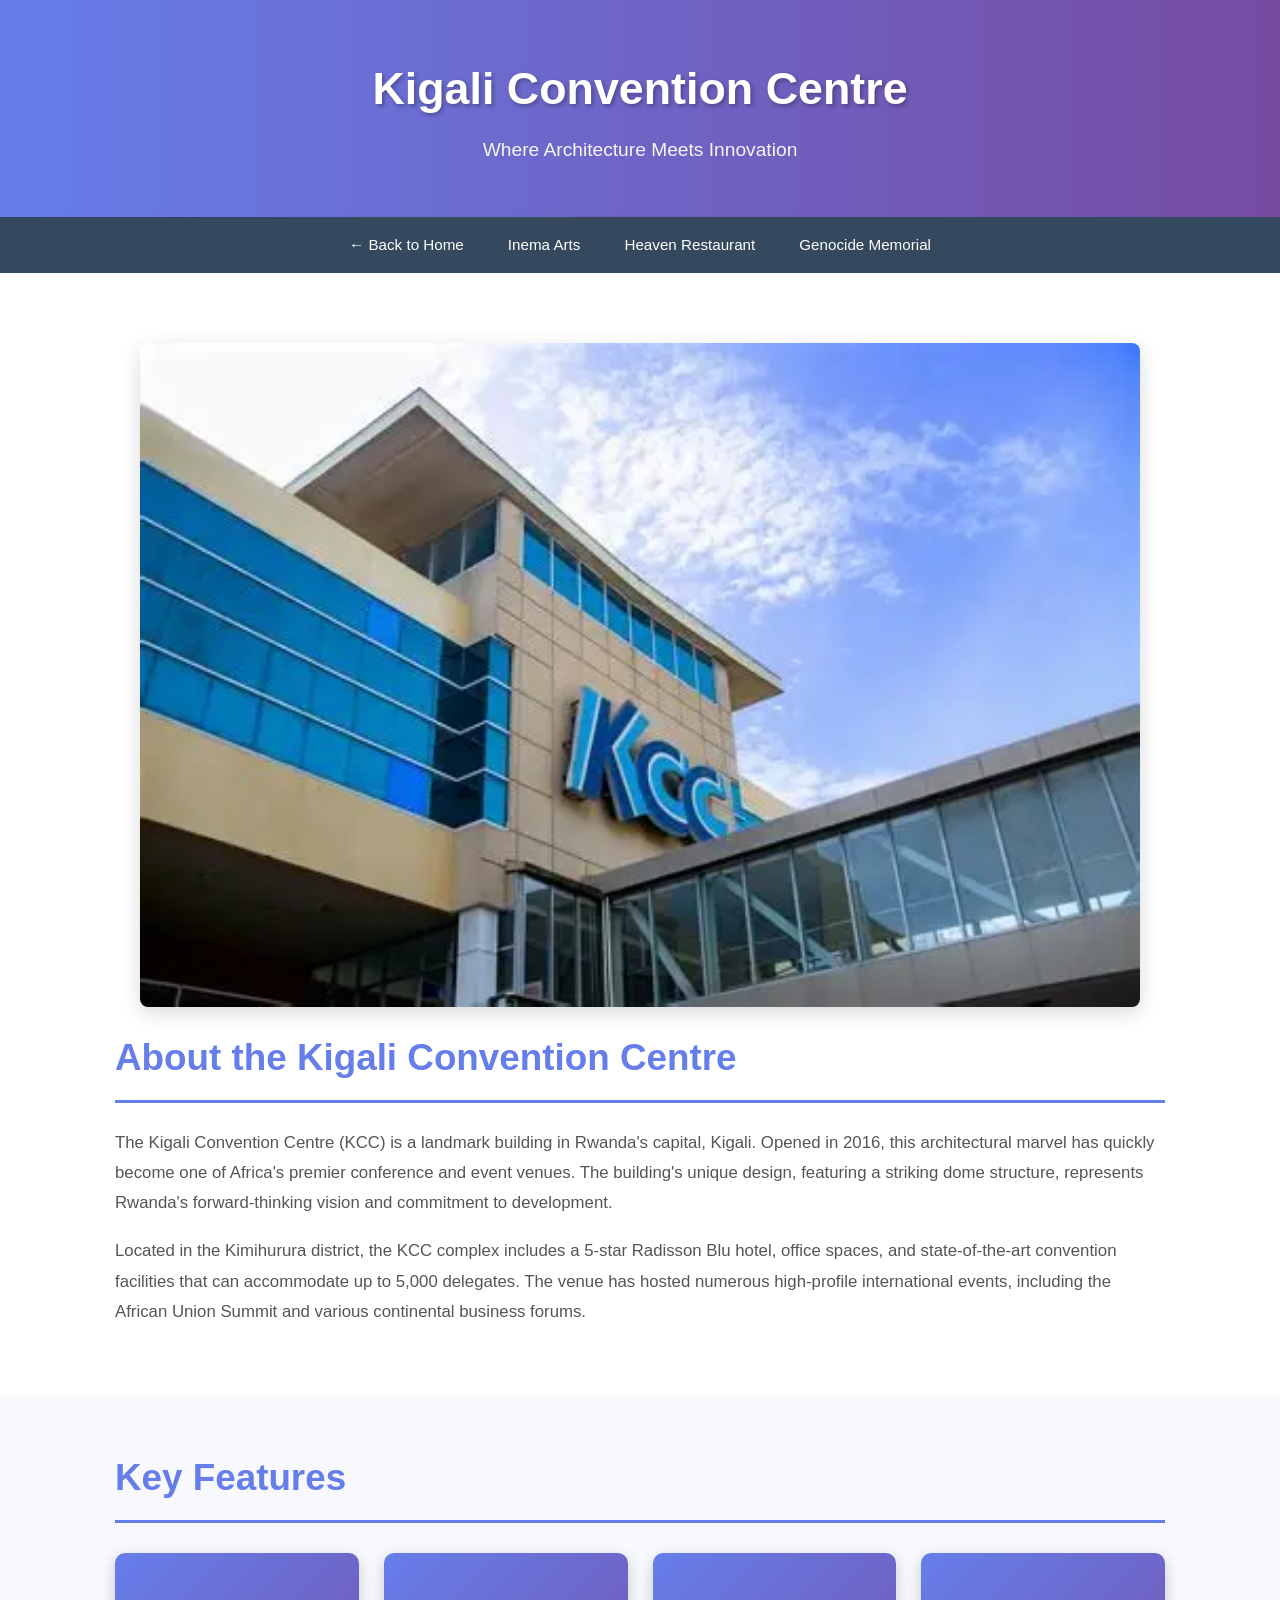
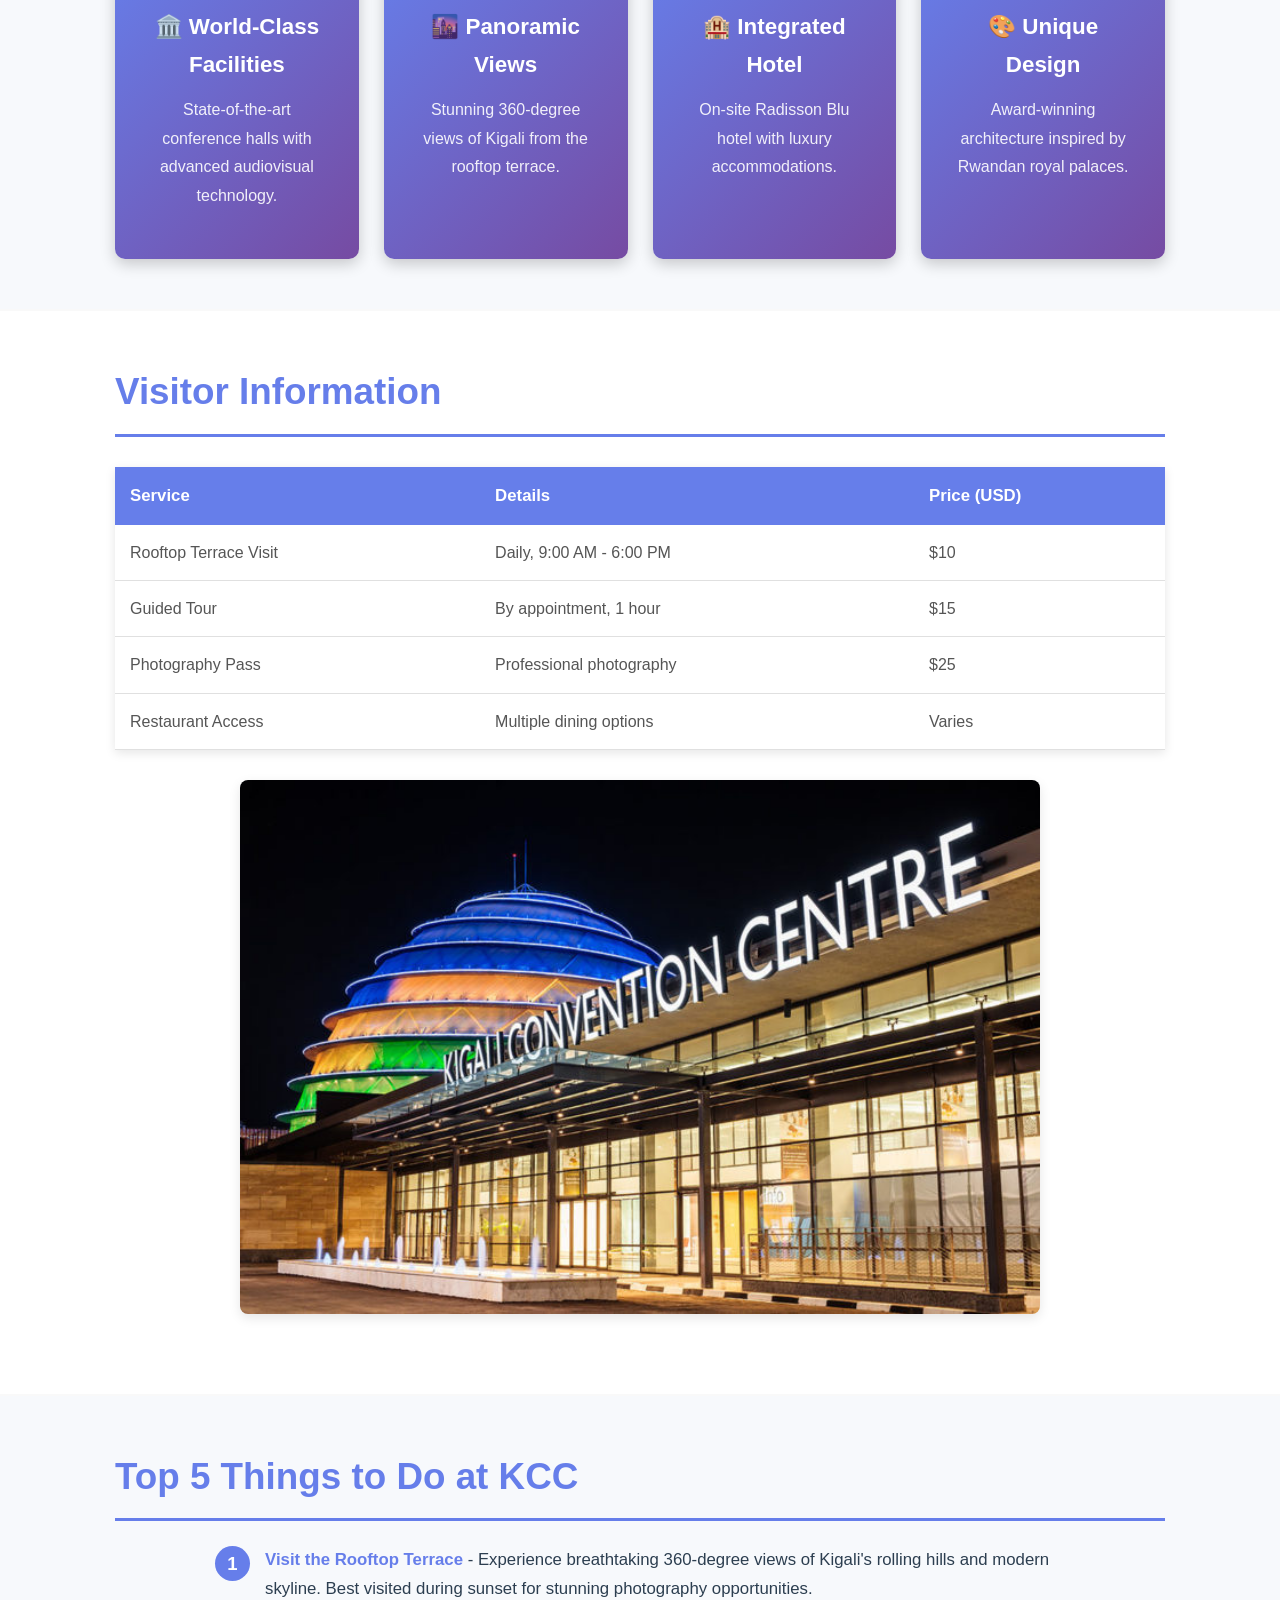
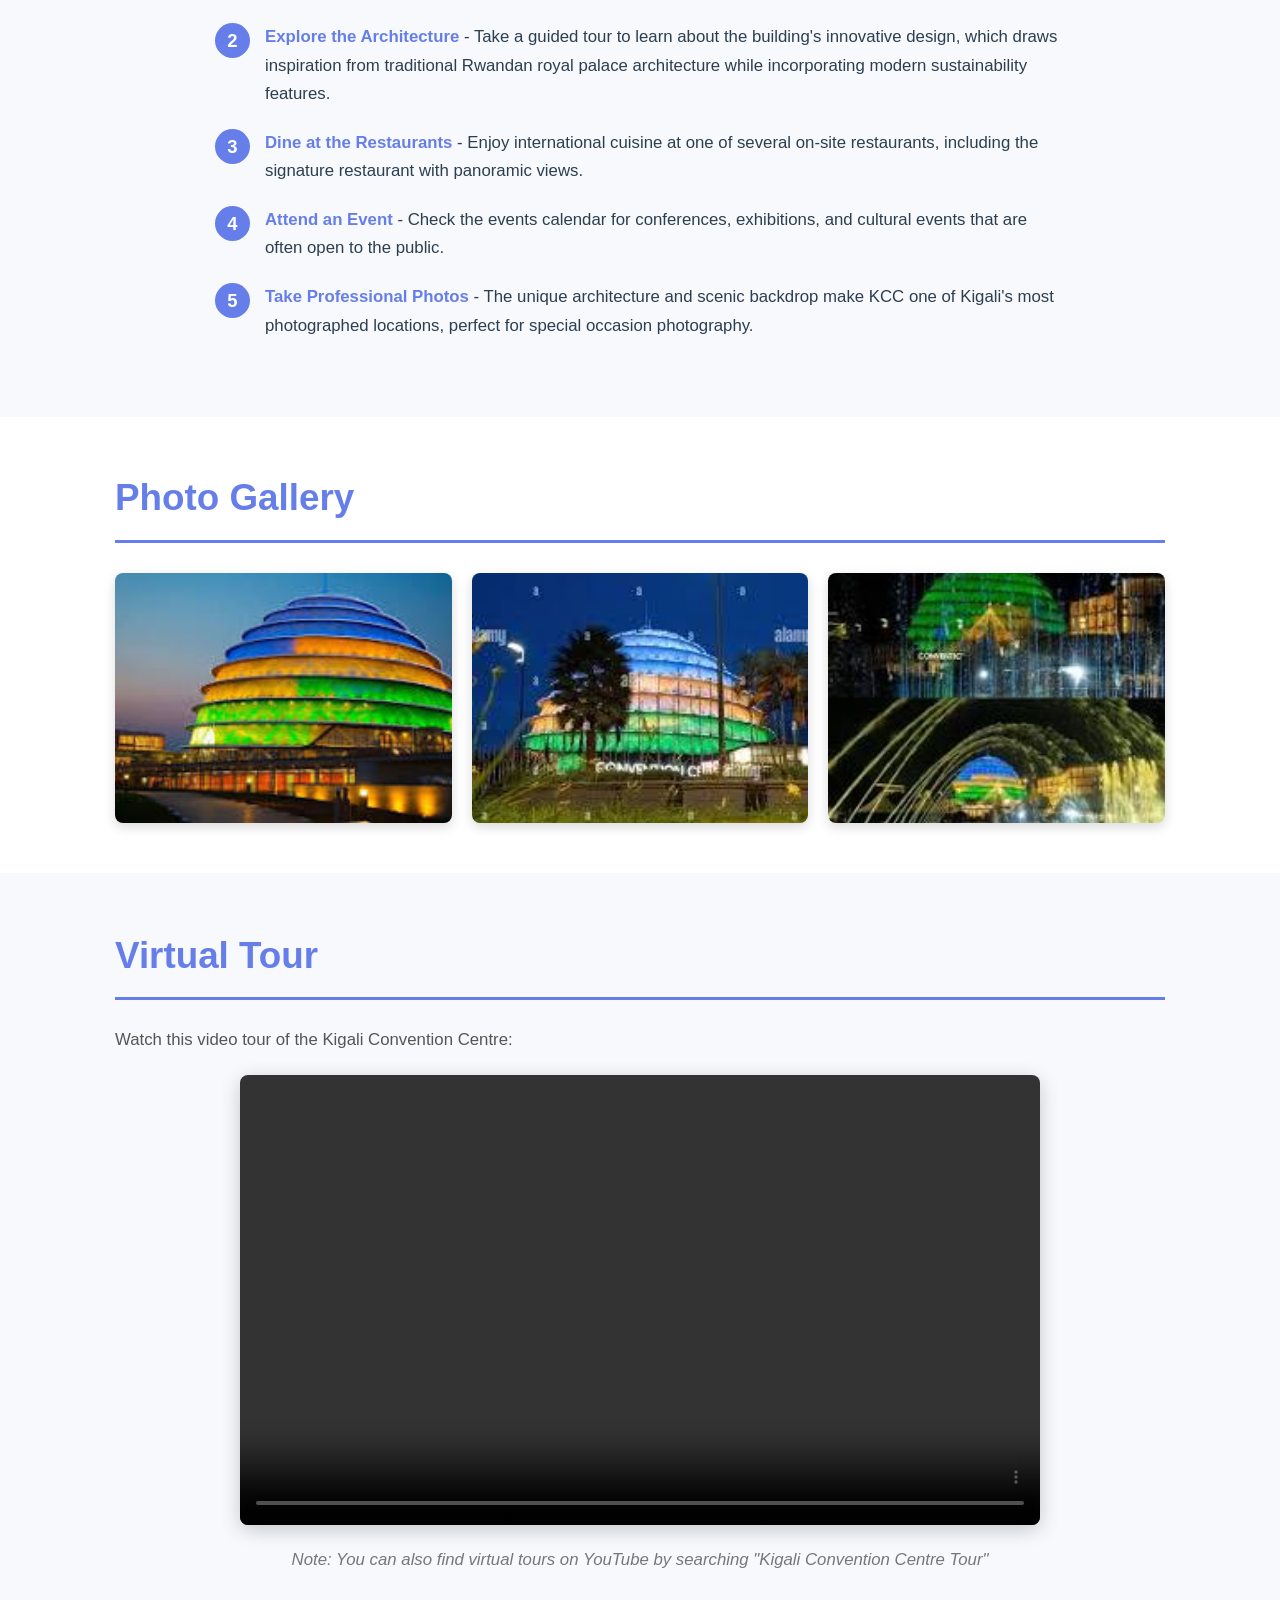
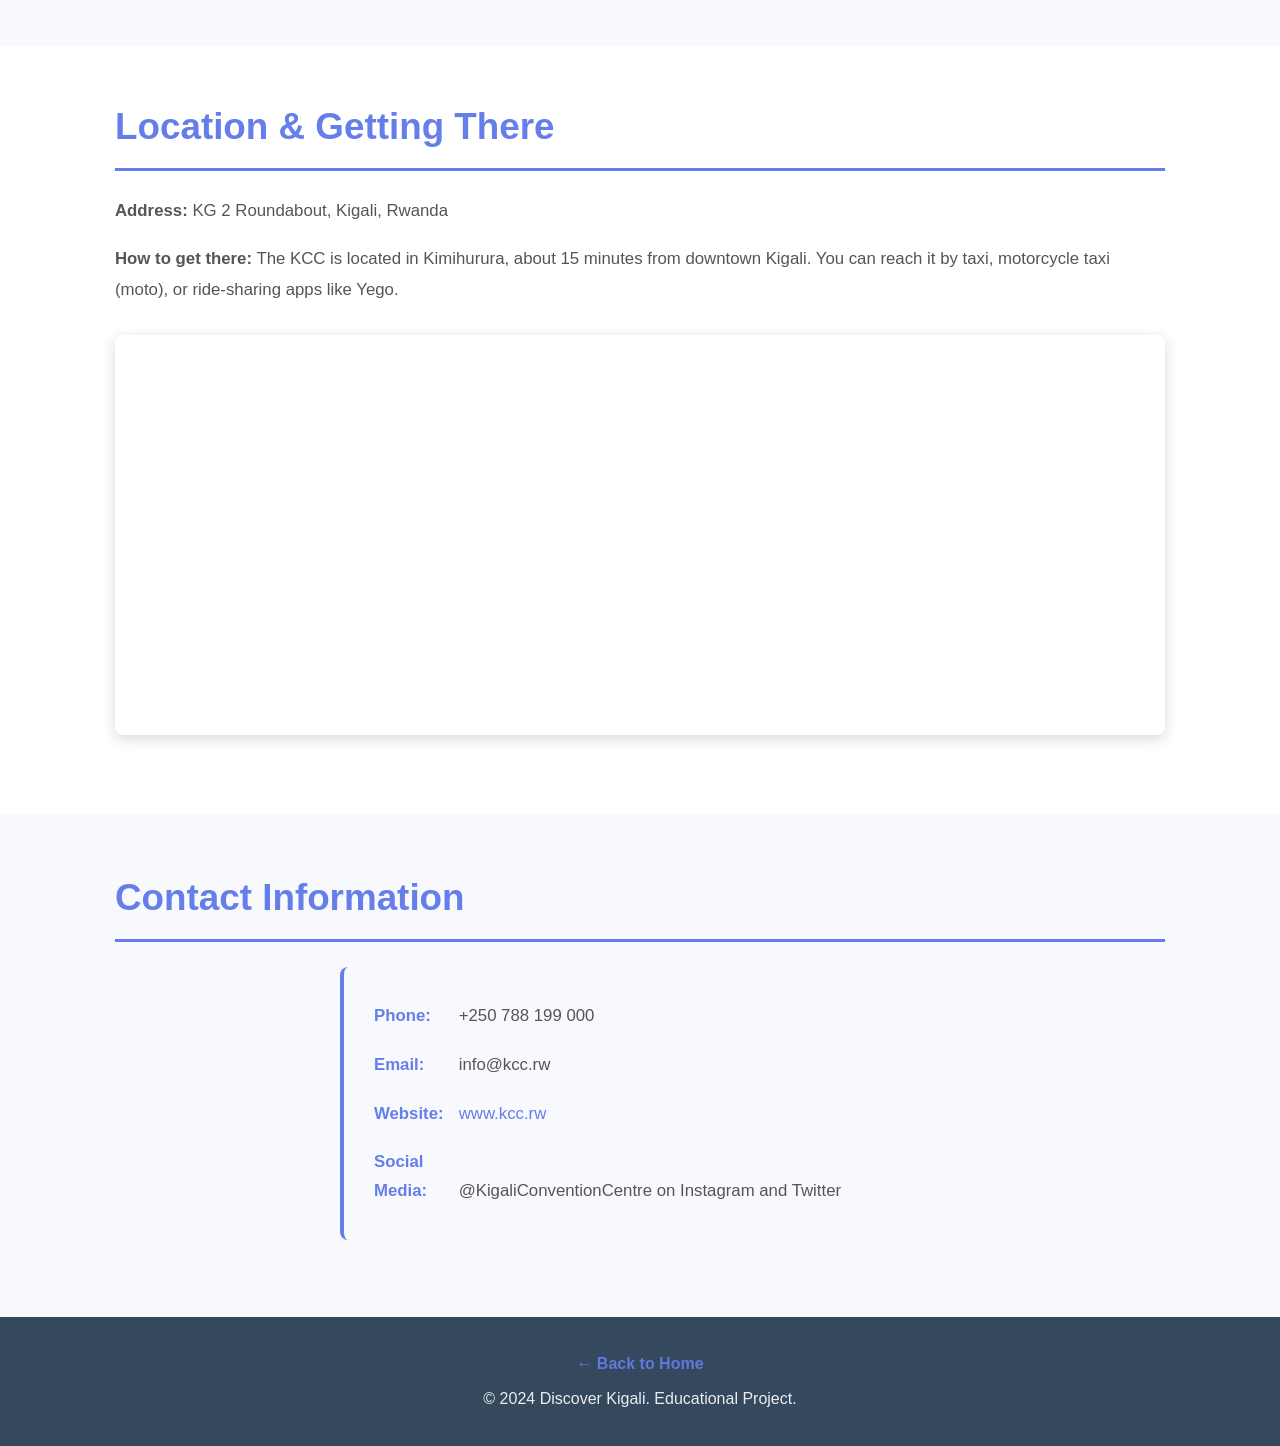
==== destination1.html @ f76fa12f "Initial commit for assignment2" ====
<!DOCTYPE html>
<html lang="en">
<head>
    <meta charset="UTF-8">
    <meta name="viewport" content="width=device-width, initial-scale=1.0">
    <title>Kigali Convention Centre - Discover Kigali</title>
    <link rel="stylesheet" href="destination1.css">
</head>
<body>
    <header>
        <div class="container">
            <h1>Kigali Convention Centre</h1>
            <p class="tagline">Where Architecture Meets Innovation</p>
        </div>
    </header>

    <nav>
        <div class="container">
            <ul class="nav-menu">
                <li><a href="index.html">← Back to Home</a></li>
                <li><a href="destination2.html">Inema Arts</a></li>
                <li><a href="destination3.html">Heaven Restaurant</a></li>
                <li><a href="destination4.html">Genocide Memorial</a></li>
            </ul>
        </div>
    </nav>

    <main>
        <section class="intro">
            <div class="container">
                <img src="images/kcc-main.webp" alt="Kigali Convention Centre exterior showing unique dome structure" class="main-image">
                
                <h2>About the Kigali Convention Centre</h2>
                <p>The Kigali Convention Centre (KCC) is a landmark building in Rwanda's capital, Kigali. Opened in 2016, this architectural marvel has quickly become one of Africa's premier conference and event venues. The building's unique design, featuring a striking dome structure, represents Rwanda's forward-thinking vision and commitment to development.</p>
                
                <p>Located in the Kimihurura district, the KCC complex includes a 5-star Radisson Blu hotel, office spaces, and state-of-the-art convention facilities that can accommodate up to 5,000 delegates. The venue has hosted numerous high-profile international events, including the African Union Summit and various continental business forums.</p>
            </div>
        </section>

        <section class="features-section">
            <div class="container">
                <h2>Key Features</h2>
                
                <div class="features-grid">
                    <div class="feature-box">
                        <h3>🏛️ World-Class Facilities</h3>
                        <p>State-of-the-art conference halls with advanced audiovisual technology.</p>
                    </div>
                    
                    <div class="feature-box">
                        <h3>🌆 Panoramic Views</h3>
                        <p>Stunning 360-degree views of Kigali from the rooftop terrace.</p>
                    </div>
                    
                    <div class="feature-box">
                        <h3>🏨 Integrated Hotel</h3>
                        <p>On-site Radisson Blu hotel with luxury accommodations.</p>
                    </div>
                    
                    <div class="feature-box">
                        <h3>🎨 Unique Design</h3>
                        <p>Award-winning architecture inspired by Rwandan royal palaces.</p>
                    </div>
                </div>
            </div>
        </section>

        <section class="visiting-info">
            <div class="container">
                <h2>Visitor Information</h2>
                
                <table class="info-table">
                    <thead>
                        <tr>
                            <th>Service</th>
                            <th>Details</th>
                            <th>Price (USD)</th>
                        </tr>
                    </thead>
                    <tbody>
                        <tr>
                            <td>Rooftop Terrace Visit</td>
                            <td>Daily, 9:00 AM - 6:00 PM</td>
                            <td>$10</td>
                        </tr>
                        <tr>
                            <td>Guided Tour</td>
                            <td>By appointment, 1 hour</td>
                            <td>$15</td>
                        </tr>
                        <tr>
                            <td>Photography Pass</td>
                            <td>Professional photography</td>
                            <td>$25</td>
                        </tr>
                        <tr>
                            <td>Restaurant Access</td>
                            <td>Multiple dining options</td>
                            <td>Varies</td>
                        </tr>
                    </tbody>
                </table>

                <img src="images/kcc.jpg" alt="Modern conference hall interior at KCC" class="content-image">
            </div>
        </section>

        <section class="things-to-do">
            <div class="container">
                <h2>Top 5 Things to Do at KCC</h2>
                <ol class="numbered-list">
                    <li><strong>Visit the Rooftop Terrace</strong> - Experience breathtaking 360-degree views of Kigali's rolling hills and modern skyline. Best visited during sunset for stunning photography opportunities.</li>
                    
                    <li><strong>Explore the Architecture</strong> - Take a guided tour to learn about the building's innovative design, which draws inspiration from traditional Rwandan royal palace architecture while incorporating modern sustainability features.</li>
                    
                    <li><strong>Dine at the Restaurants</strong> - Enjoy international cuisine at one of several on-site restaurants, including the signature restaurant with panoramic views.</li>
                    
                    <li><strong>Attend an Event</strong> - Check the events calendar for conferences, exhibitions, and cultural events that are often open to the public.</li>
                    
                    <li><strong>Take Professional Photos</strong> - The unique architecture and scenic backdrop make KCC one of Kigali's most photographed locations, perfect for special occasion photography.</li>
                </ol>
            </div>
        </section>

        <section class="gallery">
            <div class="container">
                <h2>Photo Gallery</h2>
                <div class="image-grid">
                    <img src="images/kcc night.jfif" alt="KCC illuminated at night" class="gallery-image">
                    <img src="images/kcc dem.jfif" alt="Close-up of the distinctive dome structure" class="gallery-image">
                    <img src="images/kcc view.jfif" alt="View from KCC rooftop terrace" class="gallery-image">
                </div>
            </div>
        </section>

        <section class="video-section">
            <div class="container">
                <h2>Virtual Tour</h2>
                <p>Watch this video tour of the Kigali Convention Centre:</p>
                <video controls class="video-player">
                    <source src="images/kcc video.mp4" type="video/mp4">
                    Your browser does not support the video tag.
                </video>
                <p class="video-note">Note: You can also find virtual tours on YouTube by searching "Kigali Convention Centre Tour"</p>
            </div>
        </section>

        <section class="location">
            <div class="container">
                <h2>Location & Getting There</h2>
                <p><strong>Address:</strong> KG 2 Roundabout, Kigali, Rwanda</p>
                <p><strong>How to get there:</strong> The KCC is located in Kimihurura, about 15 minutes from downtown Kigali. You can reach it by taxi, motorcycle taxi (moto), or ride-sharing apps like Yego.</p>
                
                <div class="map-container">
                    <iframe 
                        src="https://www.google.com/maps/embed?pb=!1m18!1m12!1m3!1d3987.4794267890785!2d30.112819!3d-1.956389!2m3!1f0!2f0!3f0!3m2!1i1024!2i768!4f13.1!3m3!1m2!1s0x19dca706e84ce34d%3A0xa8c3b5f0e7e6c6e6!2sKigali%20Convention%20Centre!5e0!3m2!1sen!2srw!4v1234567890"
                        width="100%" 
                        height="400" 
                        style="border:0;" 
                        allowfullscreen="" 
                        loading="lazy" 
                        referrerpolicy="no-referrer-when-downgrade"
                        class="map-embed">
                    </iframe>
                </div>
            </div>
        </section>

        <section class="contact">
            <div class="container">
                <h2>Contact Information</h2>
                <ul class="contact-list">
                    <li><strong>Phone:</strong> +250 788 199 000</li>
                    <li><strong>Email:</strong> info@kcc.rw</li>
                    <li><strong>Website:</strong> <a href="https://www.kcc.rw" target="_blank" rel="noopener">www.kcc.rw</a></li>
                    <li><strong>Social Media:</strong> @KigaliConventionCentre on Instagram and Twitter</li>
                </ul>
            </div>
        </section>
    </main>

    <footer>
        <div class="container">
            <p><a href="index.html" class="footer-link">← Back to Home</a></p>
            <p>&copy; 2024 Discover Kigali. Educational Project.</p>
        </div>
    </footer>
</body>
</html>
---- destination1.css ----
/* CSS for destination1.html (Kigali Convention Centre) */

/* ========== RESET & BASE ========== */
* {
    margin: 0;
    padding: 0;
    box-sizing: border-box;
}

body {
    font-family: 'Arial', 'Helvetica', sans-serif;
    line-height: 1.7;
    color: #2c3e50;
    background-color: #f9f9f9;
}

/* ========== CONTAINER ========== */
.container {
    max-width: 1100px;
    margin: 0 auto;
    padding: 0 25px;
}

/* ========== HEADER ========== */
header {
    background: linear-gradient(to right, #667eea 0%, #764ba2 100%);
    color: white;
    padding: 50px 0;
    text-align: center;
    box-shadow: 0 3px 10px rgba(0,0,0,0.2);
}

header h1 {
    font-size: 2.8em;
    margin-bottom: 8px;
    text-shadow: 2px 2px 4px rgba(0,0,0,0.3);
}

.tagline {
    font-size: 1.2em;
    font-weight: 300;
    opacity: 0.95;
}

/* ========== NAVIGATION ========== */
nav {
    background-color: #34495e;
    padding: 0;
    box-shadow: 0 2px 5px rgba(0,0,0,0.1);
}

.nav-menu {
    list-style: none;
    display: flex;
    justify-content: center;
    flex-wrap: wrap;
}

.nav-menu li {
    margin: 0;
}

.nav-menu a {
    display: block;
    color: white;
    text-decoration: none;
    padding: 15px 22px;
    transition: all 0.3s;
    font-size: 0.95em;
}

.nav-menu a:hover {
    background-color: #667eea;
}

/* ========== MAIN SECTIONS ========== */
section {
    padding: 50px 0;
    background-color: white;
    margin-bottom: 2px;
}

section:nth-child(even) {
    background-color: #f7f9fc;
}

section h2 {
    font-size: 2.3em;
    color: #667eea;
    margin-bottom: 25px;
    border-bottom: 3px solid #667eea;
    padding-bottom: 10px;
}

section h3 {
    font-size: 1.6em;
    color: #34495e;
    margin: 25px 0 15px;
}

section p {
    margin-bottom: 18px;
    font-size: 1.05em;
    color: #555;
    line-height: 1.8;
}

/* ========== IMAGE STYLES ========== */
.main-image {
    width: 100%;
    max-width: 1000px;
    height: auto;
    border-radius: 8px;
    box-shadow: 0 6px 20px rgba(0,0,0,0.15);
    margin: 20px auto;
    display: block;
}

.content-image {
    width: 100%;
    max-width: 800px;
    height: auto;
    border-radius: 8px;
    margin: 30px auto;
    display: block;
    box-shadow: 0 4px 12px rgba(0,0,0,0.1);
}

/* ========== FEATURES GRID ========== */
.features-grid {
    display: grid;
    grid-template-columns: repeat(auto-fit, minmax(240px, 1fr));
    gap: 25px;
    margin-top: 30px;
}

.feature-box {
    background: linear-gradient(135deg, #667eea 0%, #764ba2 100%);
    color: white;
    padding: 30px;
    border-radius: 10px;
    text-align: center;
    box-shadow: 0 5px 15px rgba(0,0,0,0.2);
    transition: transform 0.3s;
}

.feature-box:hover {
    transform: translateY(-8px);
}

.feature-box h3 {
    color: white;
    font-size: 1.4em;
    margin-bottom: 12px;
}

.feature-box p {
    color: rgba(255,255,255,0.9);
    font-size: 1em;
}

/* ========== TABLE STYLES ========== */
.info-table {
    width: 100%;
    border-collapse: collapse;
    margin: 30px 0;
    box-shadow: 0 3px 10px rgba(0,0,0,0.1);
    background-color: white;
}

.info-table thead {
    background-color: #667eea;
    color: white;
}

.info-table th {
    padding: 15px;
    text-align: left;
    font-weight: 600;
    font-size: 1.05em;
}

.info-table td {
    padding: 14px 15px;
    border-bottom: 1px solid #e0e0e0;
    color: #555;
}

.info-table tbody tr:hover {
    background-color: #f7f9fc;
}

/* ========== ORDERED LIST STYLES ========== */
.numbered-list {
    max-width: 850px;
    margin: 25px auto;
    counter-reset: item;
    list-style: none;
}

.numbered-list li {
    margin: 20px 0;
    padding-left: 50px;
    position: relative;
    font-size: 1.05em;
    line-height: 1.7;
}

.numbered-list li::before {
    content: counter(item);
    counter-increment: item;
    position: absolute;
    left: 0;
    top: 0;
    background-color: #667eea;
    color: white;
    width: 35px;
    height: 35px;
    border-radius: 50%;
    display: flex;
    align-items: center;
    justify-content: center;
    font-weight: bold;
    font-size: 1.1em;
}

.numbered-list strong {
    color: #667eea;
}

/* ========== GALLERY STYLES ========== */
.image-grid {
    display: grid;
    grid-template-columns: repeat(auto-fit, minmax(300px, 1fr));
    gap: 20px;
    margin-top: 30px;
}

.gallery-image {
    width: 100%;
    height: 250px;
    object-fit: cover;
    border-radius: 8px;
    box-shadow: 0 4px 12px rgba(0,0,0,0.15);
    transition: transform 0.3s;
}

.gallery-image:hover {
    transform: scale(1.05);
}

/* ========== VIDEO STYLES ========== */
.video-player {
    width: 100%;
    max-width: 800px;
    height: 450px;
    border-radius: 8px;
    margin: 20px auto;
    display: block;
    box-shadow: 0 5px 20px rgba(0,0,0,0.2);
}

.video-note {
    text-align: center;
    font-style: italic;
    color: #777;
    margin-top: 15px;
}

/* ========== MAP STYLES ========== */
.map-container {
    margin: 30px 0;
    border-radius: 8px;
    overflow: hidden;
    box-shadow: 0 4px 15px rgba(0,0,0,0.15);
}

.map-embed {
    display: block;
}

/* ========== CONTACT LIST ========== */
.contact-list {
    list-style: none;
    max-width: 600px;
    margin: 25px auto;
    background-color: #f7f9fc;
    padding: 25px 30px;
    border-radius: 8px;
    border-left: 4px solid #667eea;
}

.contact-list li {
    padding: 10px 0;
    font-size: 1.05em;
    color: #555;
}

.contact-list strong {
    color: #667eea;
    display: inline-block;
    width: 80px;
}

.contact-list a {
    color: #667eea;
    text-decoration: none;
    transition: color 0.3s;
}

.contact-list a:hover {
    color: #764ba2;
    text-decoration: underline;
}

/* ========== FOOTER ========== */
footer {
    background-color: #34495e;
    color: white;
    text-align: center;
    padding: 25px 0;
}

.footer-link {
    color: #667eea;
    text-decoration: none;
    font-weight: 600;
    transition: color 0.3s;
}

.footer-link:hover {
    color: #764ba2;
}

footer p {
    margin: 8px 0;
    opacity: 0.9;
}

/* ========== RESPONSIVE DESIGN ========== */
@media (max-width: 768px) {
    header h1 {
        font-size: 2em;
    }
    
    .nav-menu {
        flex-direction: column;
    }
    
    section h2 {
        font-size: 1.8em;
    }
    
    .features-grid {
        grid-template-columns: 1fr;
    }
    
    .numbered-list li {
        padding-left: 45px;
    }
    
    .video-player {
        height: 250px;
    }
}
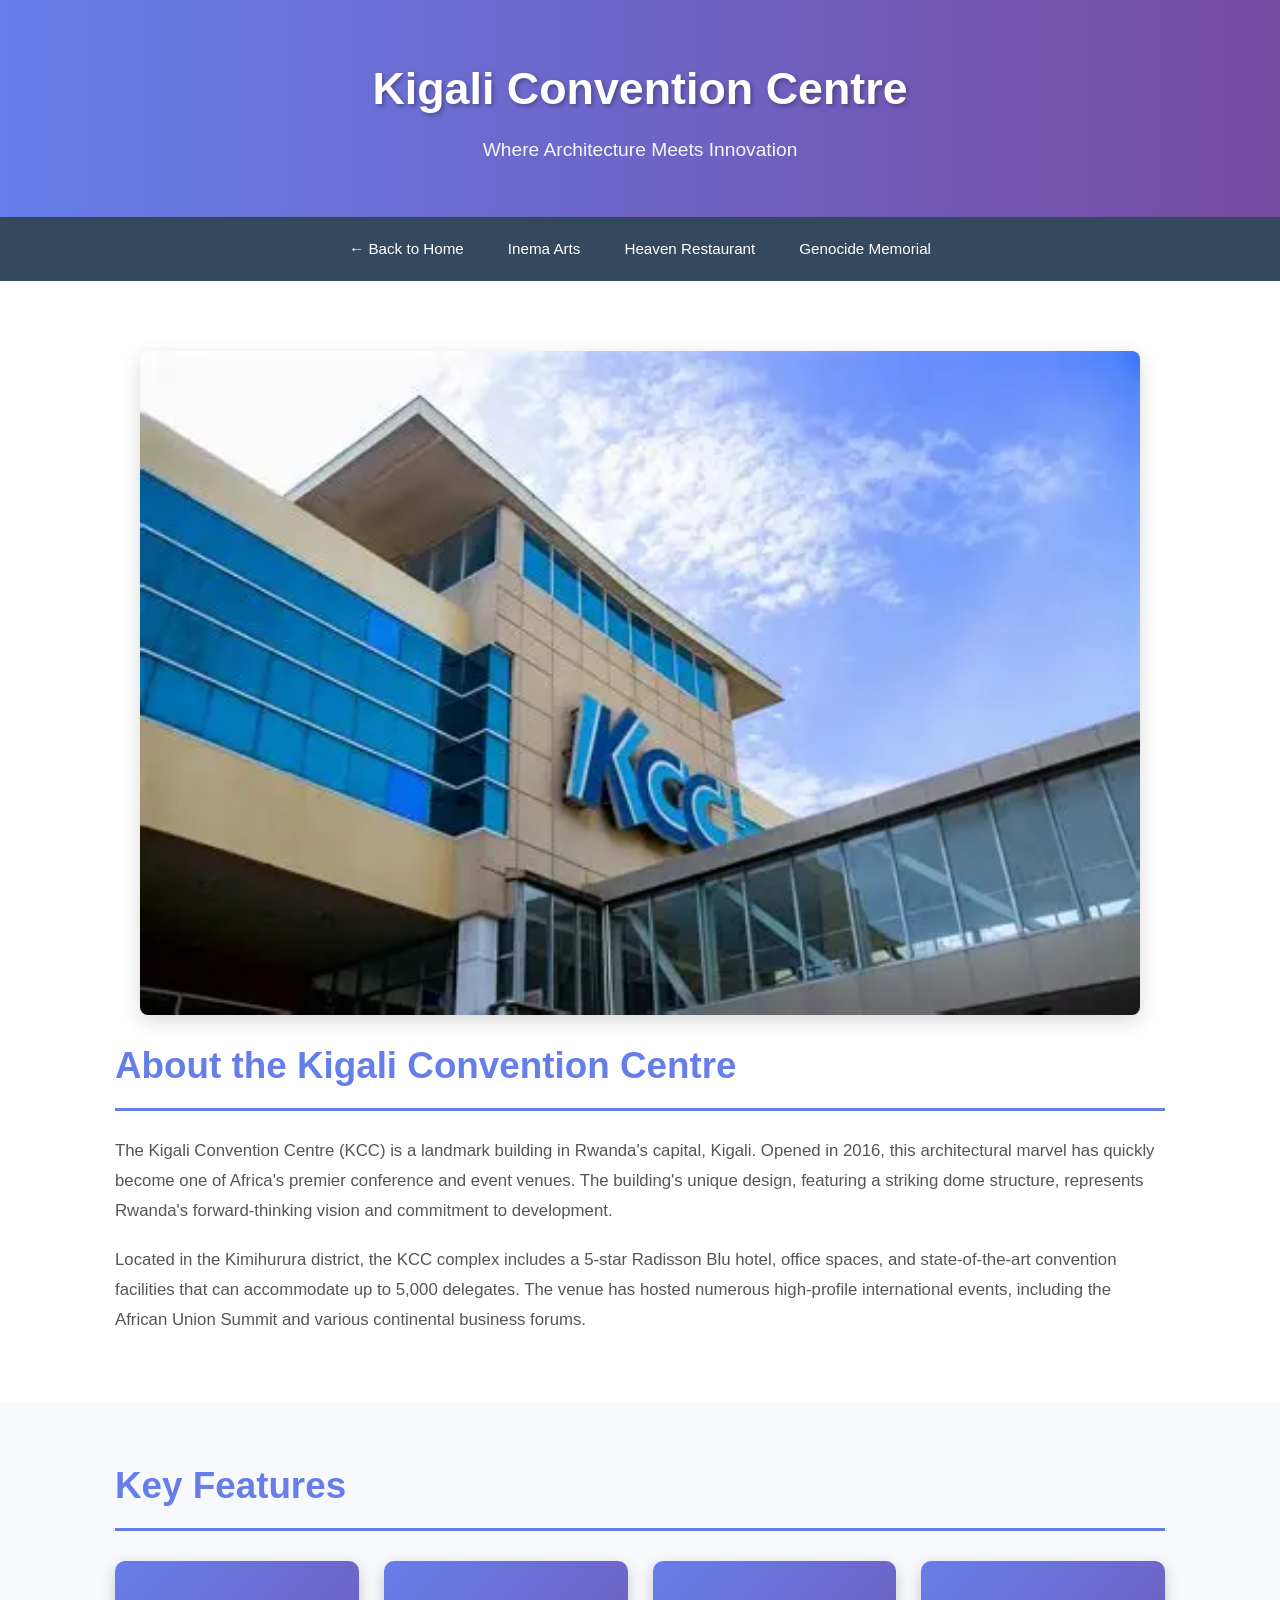
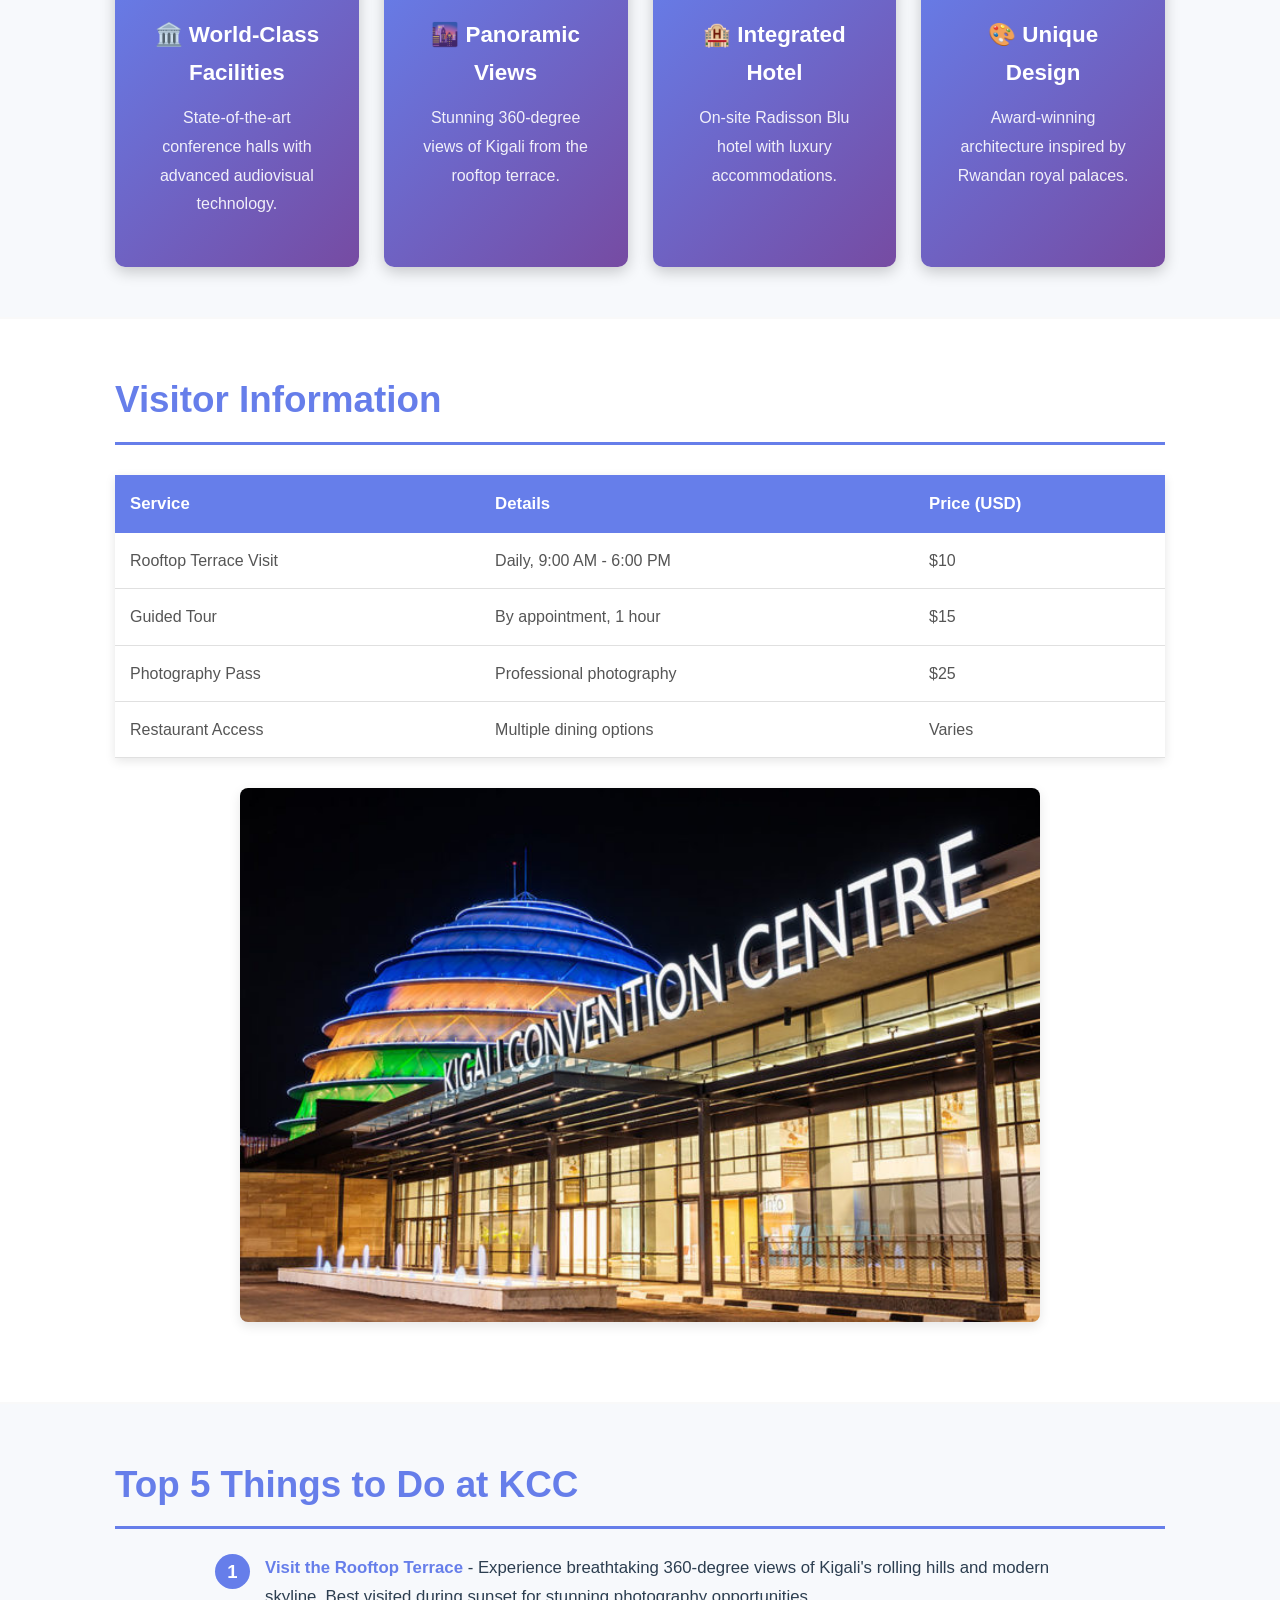
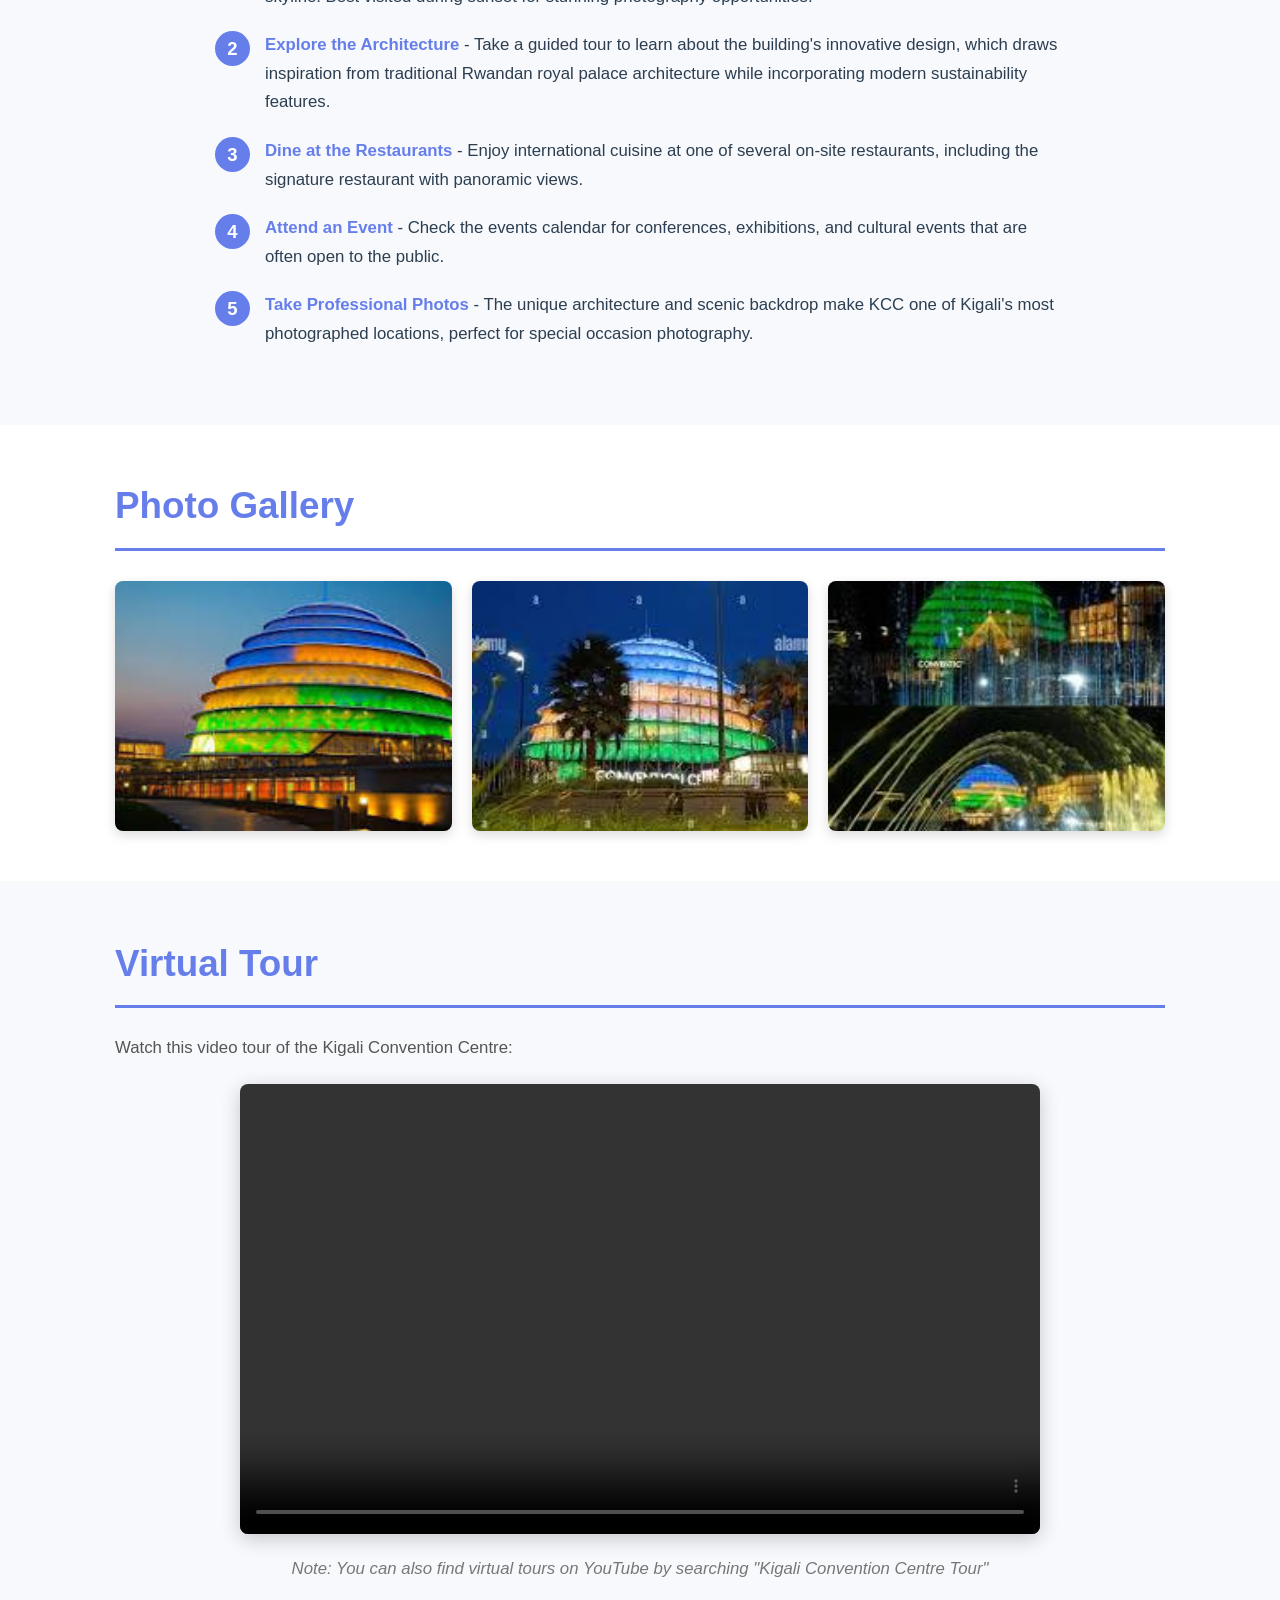
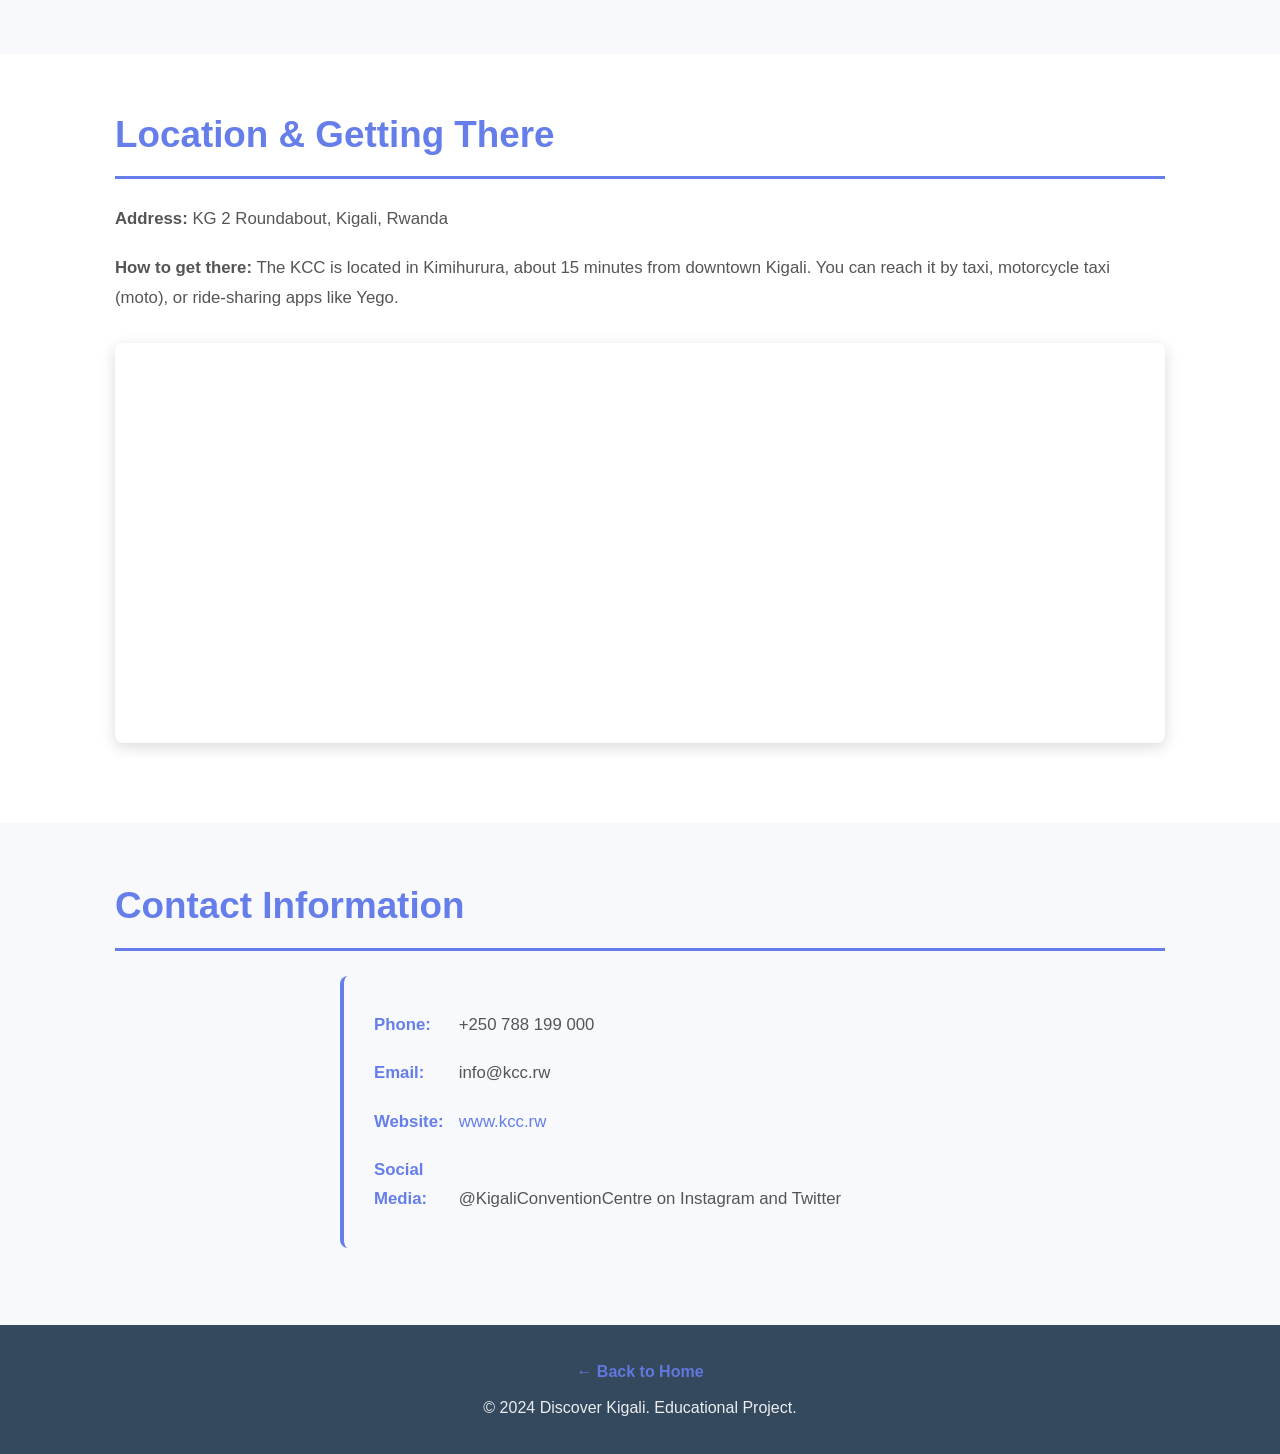
==== commit e5205d25: "improvement" ====
--- a/destination1.html
+++ b/destination1.html
@@ -15,8 +15,14 @@
     </header>
 
     <nav>
-        <div class="container">
-            <ul class="nav-menu">
+        <div class="container nav-shell">
+            <button class="menu-toggle" type="button" aria-expanded="false" aria-controls="primary-navigation">
+                <span class="menu-toggle-bar"></span>
+                <span class="menu-toggle-bar"></span>
+                <span class="menu-toggle-bar"></span>
+                <span class="menu-label">Menu</span>
+            </button>
+            <ul class="nav-menu" id="primary-navigation">
                 <li><a href="index.html">← Back to Home</a></li>
                 <li><a href="destination2.html">Inema Arts</a></li>
                 <li><a href="destination3.html">Heaven Restaurant</a></li>
@@ -24,6 +30,20 @@
             </ul>
         </div>
     </nav>
+
+    <script>
+        document.addEventListener('DOMContentLoaded', function () {
+            const menuToggle = document.querySelector('.menu-toggle');
+            const navMenu = document.querySelector('.nav-menu');
+
+            if (menuToggle && navMenu) {
+                menuToggle.addEventListener('click', function () {
+                    const isOpen = navMenu.classList.toggle('is-open');
+                    menuToggle.setAttribute('aria-expanded', String(isOpen));
+                });
+            }
+        });
+    </script>
 
     <main>
         <section class="intro">
@@ -186,4 +206,4 @@
         </div>
     </footer>
 </body>
-</html>+</html>
--- a/destination1.css
+++ b/destination1.css
@@ -47,6 +47,40 @@
     background-color: #34495e;
     padding: 0;
     box-shadow: 0 2px 5px rgba(0,0,0,0.1);
+}
+
+.nav-shell {
+    display: flex;
+    align-items: center;
+    justify-content: center;
+    min-height: 64px;
+}
+
+.menu-toggle {
+    display: none;
+    align-items: center;
+    gap: 8px;
+    margin-left: auto;
+    padding: 10px 14px;
+    border: 1px solid rgba(255,255,255,0.2);
+    border-radius: 999px;
+    background-color: rgba(255,255,255,0.08);
+    color: white;
+    cursor: pointer;
+}
+
+.menu-toggle-bar {
+    display: block;
+    width: 16px;
+    height: 2px;
+    margin: 2px 0;
+    border-radius: 999px;
+    background-color: currentColor;
+}
+
+.menu-label {
+    font-size: 0.95em;
+    font-weight: 600;
 }
 
 .nav-menu {
@@ -342,11 +376,39 @@
     header h1 {
         font-size: 2em;
     }
-    
+
+    .nav-shell {
+        position: relative;
+        justify-content: flex-end;
+    }
+
+    .menu-toggle {
+        display: inline-flex;
+    }
+
     .nav-menu {
+        position: absolute;
+        top: 100%;
+        left: 25px;
+        right: 25px;
+        display: none;
         flex-direction: column;
-    }
-    
+        padding: 10px;
+        background-color: #34495e;
+        border-radius: 0 0 10px 10px;
+        box-shadow: 0 12px 24px rgba(0,0,0,0.2);
+    }
+
+    .nav-menu.is-open {
+        display: flex;
+    }
+
+    .nav-menu a {
+        padding: 14px 16px;
+        border-radius: 8px;
+        text-align: left;
+    }
+
     section h2 {
         font-size: 1.8em;
     }
@@ -362,4 +424,4 @@
     .video-player {
         height: 250px;
     }
-}+}
